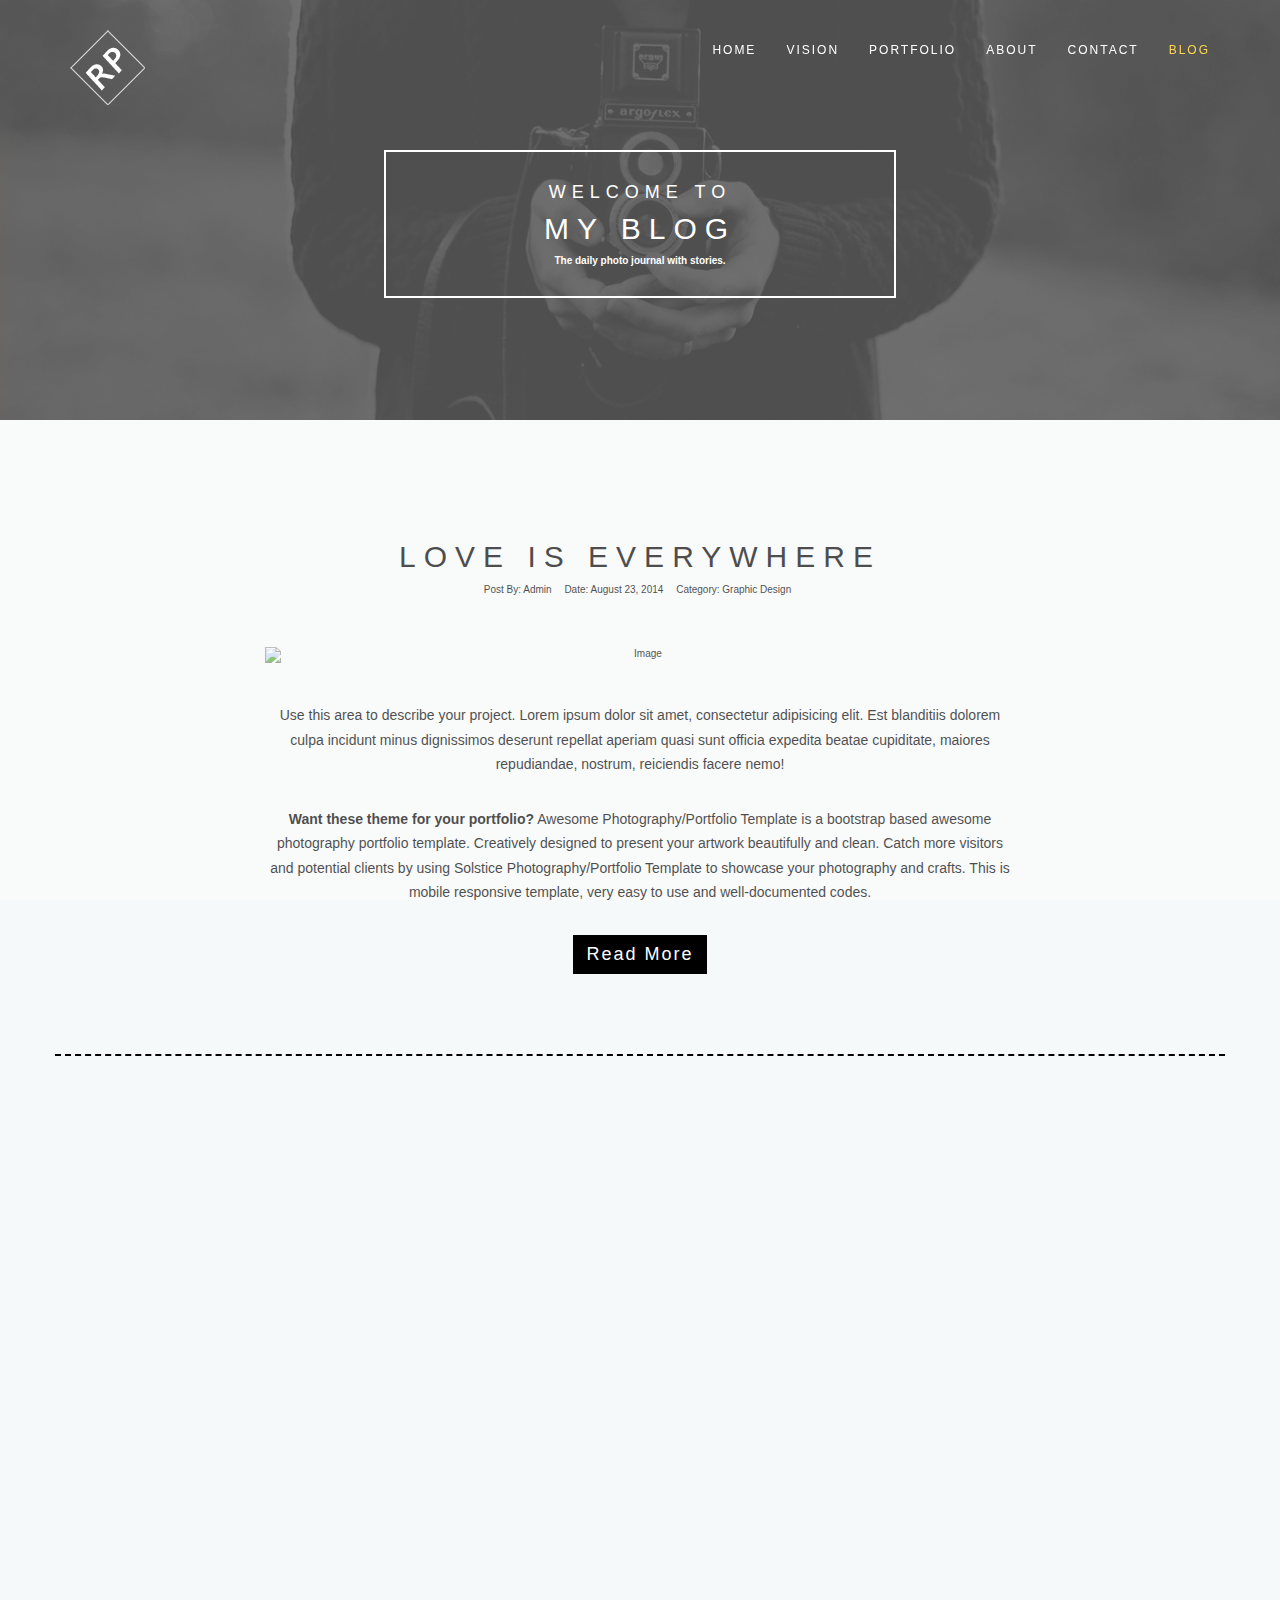
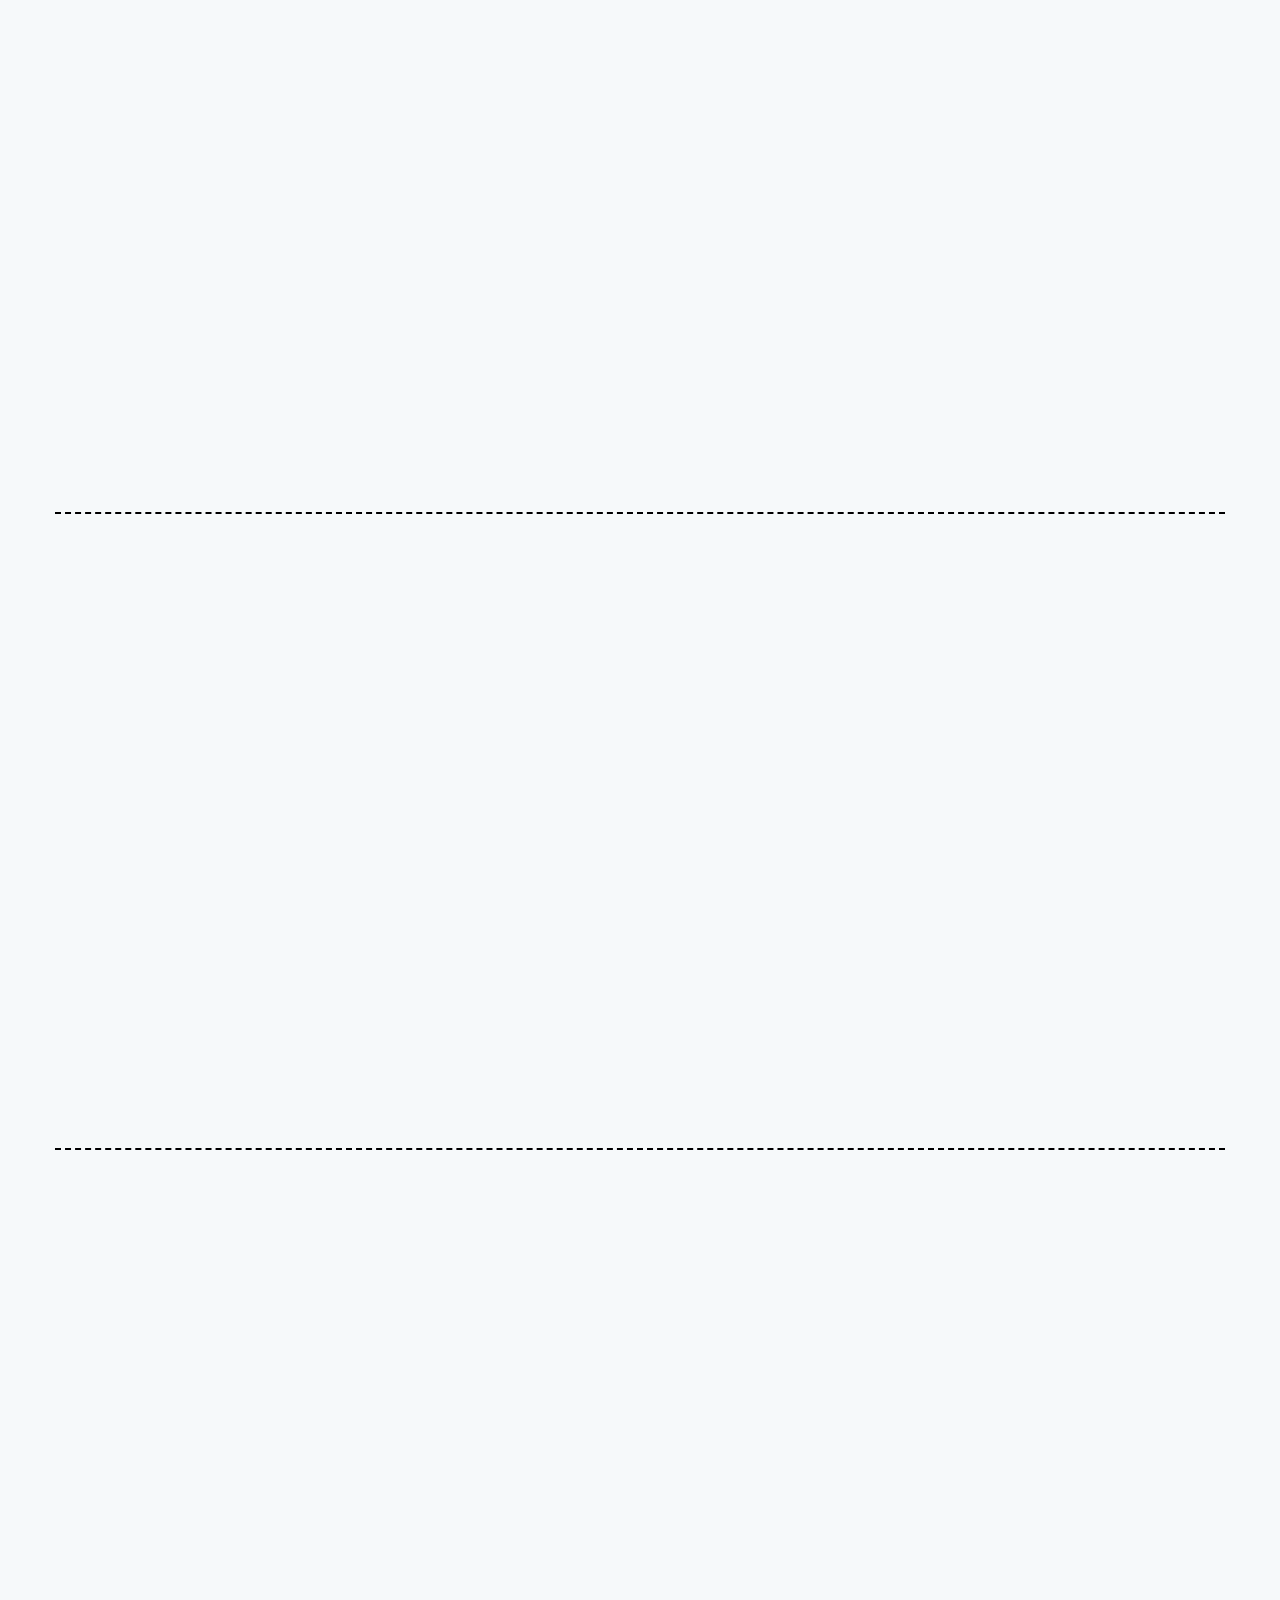
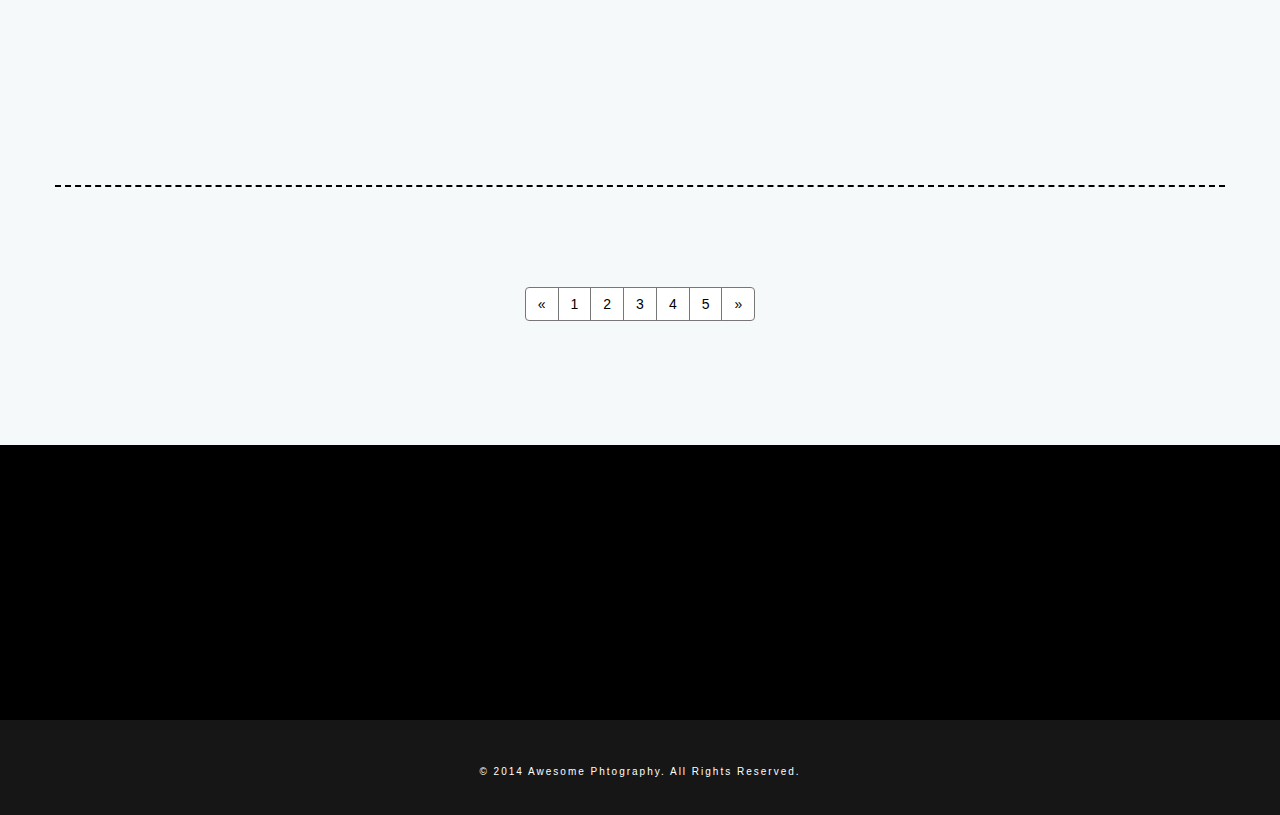
==== blog.html @ 09d677f6 "Initial Commit" ====
<!DOCTYPE html>
<html lang="en">
  <head>
    <!-- Basic Page Needs
    ================================================== -->
    <meta charset="utf-8">
    <title>Awesome Photography/Portfolio Template - Blog Page</title>
    <meta name="description" content="Awesome Photography/Portfolio Template is built with Bootstrap Framework and 100% mobile responsive.">
    <meta name="keywords" content="portfolio template, photography template, creative, bootstrap, html5/css5">
    <meta name="author" content="JLP Media">

    <!-- Mobile Specific Metas
    ================================================== -->
    <meta name="viewport" content="width=device-width, initial-scale=1, maximum-scale=1">

    <!-- Stylesheet
    ================================================== -->
    <link rel="stylesheet" type="text/css" href="css/bootstrap.css">
    <link rel="stylesheet" type="text/css" href="css/animate.css">
    <link rel="stylesheet" type="text/css" href="css/font-awesome.css">
    <link rel="stylesheet" type="text/css" href="css/style.css">
    <link rel="stylesheet" type="text/css" href="css/responsiveness.css">

    <!-- Favicons
    ================================================== -->
    <link rel="shortcut icon" href="img/favicon.ico" type="image/x-icon">
    <link rel="apple-touch-icon" href="img/apple-touch-icon.png">
    <link rel="apple-touch-icon" sizes="72x72" href="img/apple-touch-icon-72x72.png">
    <link rel="apple-touch-icon" sizes="114x114" href="img/apple-touch-icon-114x114.png">

    <script type="text/javascript" src="js/modernizr.custom.js"></script>

    <!-- HTML5 Shim and Respond.js IE8 support of HTML5 elements and media queries -->
    <!-- WARNING: Respond.js doesn't work if you view the page via file:// -->
    <!--[if lt IE 9]>
      <script src="https://oss.maxcdn.com/html5shiv/3.7.2/html5shiv.min.js"></script>
      <script src="https://oss.maxcdn.com/respond/1.4.2/respond.min.js"></script>
    <![endif]-->
  </head>

  <body>
    <!-- Preloader
    ================================================== -->
    <div id="preloader">
      <div id="status">&nbsp;</div>
    </div>

    <!-- Navigation
    ================================================== -->
    <nav class="navbar navbar-default navbar-fixed-top">
      <div class="container">
        <!-- Brand and toggle get grouped for better mobile display -->
        <div class="navbar-header page-scroll">
          <button type="button" class="navbar-toggle" data-toggle="collapse" data-target="#bs-example-navbar-collapse-1">
            <span class="sr-only">Toggle navigation</span>
            <span class="icon-bar"></span>
            <span class="icon-bar"></span>
            <span class="icon-bar"></span>              
          </button>
          <a class="navbar-brand" href="index.html"><img src="img/logo.png" alt="logo"></a> <!-- Your logo here-->
        </div>

        <!-- Collect the nav links, forms, and other content for toggling -->
        <div class="collapse navbar-collapse" id="bs-example-navbar-collapse-1">
          <ul class="nav navbar-nav navbar-right">
            <li><a href="index.html">Home</a></li>
            <li><a href="index.html#vision">Vision</a></li>
            <li><a href="index.html#portfolio">Portfolio</a></li>
            <li><a href="index.html#about">About</a></li>
            <li><a href="index.html#footer">Contact</a></li>
            <li class="active"><a href="#">Blog</a></li>
          </ul>
        </div><!-- End navbar-collapse -->
      </div><!-- End container -->
    </nav>

    <!-- Blog
    ================================================== -->
    <section id="blog">
      <div class="dark-overlay vision">
        <div class="centered vision-border wow bounceIn">
          <h4>Welcome to</h4>
          <h2>My Blog</h2>
          <h6>The daily photo journal with stories.</h6>
        </div>
      </div>
    </section>

    <!-- Blog Posts
    ================================================== -->
    <div class="blog">
        <div class="container">
            <div class="row">
                <!-- Blog post 1 -->
                <div class="blog-posts">
                    <div class="col-lg-8 col-lg-offset-2">
                        <div class="post wow fadeIn" data-wow-duration="2s">
                            <h2>Love is Everywhere</h2>
                            <ul class="list-inline">
                                <li>Post By: <a href="#">Admin</a></li>
                                <li>Date: <a href="#">August 23, 2014</a></li>
                                <li>Category: <a href="#">Graphic Design</a></li>
                            </ul>
                            <img class="img-responsive" src="http://placehold.it/550x400" alt="Image">
                            <p>Use this area to describe your project. Lorem ipsum dolor sit amet, consectetur adipisicing elit. Est blanditiis dolorem culpa incidunt minus dignissimos deserunt repellat aperiam quasi sunt officia expedita beatae cupiditate, maiores repudiandae, nostrum, reiciendis facere nemo!</p>
                            <p><strong>Want these theme for your portfolio?</strong> Awesome Photography/Portfolio Template is a bootstrap based awesome photography portfolio template. Creatively designed to present your artwork beautifully and clean. Catch more visitors and potential clients by using Solstice Photography/Portfolio Template to showcase your photography and crafts. This is mobile responsive template, very easy to use and well-documented codes.</p>
                            <a href="blog/love-is-everywhere.html" class="btn btn-primary">Read More</a>
                        </div>
                    </div>
                    <div class="clearfix"></div>
                    <div class="divider"></div>
                </div>

                <!-- Blog post 2 -->
                <div class="blog-posts">
                    <div class="col-lg-8 col-lg-offset-2">
                        <div class="post wow fadeIn" data-wow-duration="4s">
                            <h2>Things that Connect Us</h2>
                            <ul class="list-inline">
                                <li>Post By: <a href="#">Admin</a></li>
                                <li>Date: <a href="#">August 20, 2014</a></li>
                                <li>Category: <a href="#">Graphic Design</a></li>
                            </ul>
                            <div class="videoWrapper">
                                <iframe src="http://www.youtube.com/embed/aZpV2Cor0rE" allowfullscreen></iframe> <!-- Your Youtube URL Here -->
                            </div>
                            <div class="clearfix"></div>
                            <p>Use this area to describe your project. Lorem ipsum dolor sit amet, consectetur adipisicing elit. Est blanditiis dolorem culpa incidunt minus dignissimos deserunt repellat aperiam quasi sunt officia expedita beatae cupiditate, maiores repudiandae, nostrum, reiciendis facere nemo!</p>
                            <p>
                            <strong>Want these theme for your portfolio?</strong> Awesome Photography/Portfolio Template is a bootstrap based awesome photography portfolio template. Creatively designed to present your artwork beautifully and clean. Catch more visitors and potential clients by using Solstice Photography/Portfolio Template to showcase your photography and crafts. This is mobile responsive template, very easy to use and well-documented codes. <a href="#">here</a>.</p>
                            
                            <a href="blog/things-that-connect-us.html" class="btn btn-primary">Read More</a>
                        </div>
                    </div>
                    <div class="clearfix"></div>
                    <div class="divider"></div>
                </div>

                <!-- Blog post 3 -->
                <div class="blog-posts">
                    <div class="col-lg-8 col-lg-offset-2">
                        <div class="post wow fadeIn" data-wow-duration="6s">
                            <h2>Freedom for Everyone</h2>
                            <ul class="list-inline">
                                <li>Post By: <a href="#">Admin</a></li>
                                <li>Date: <a href="#">August 15, 2014</a></li>
                                <li>Category: <a href="#">Graphic Design</a></li>
                            </ul>
                            <img class="img-responsive" src="http://placehold.it/550x400" alt="Image">
                            <p>Use this area to describe your project. Lorem ipsum dolor sit amet, consectetur adipisicing elit. Est blanditiis dolorem culpa incidunt minus dignissimos deserunt repellat aperiam quasi sunt officia expedita beatae cupiditate, maiores repudiandae, nostrum, reiciendis facere nemo!</p>
                            <p>
                            <strong>Want these theme for your portfolio?</strong> Awesome Photography/Portfolio Template is a bootstrap based awesome photography portfolio template. Creatively designed to present your artwork beautifully and clean. Catch more visitors and potential clients by using Solstice Photography/Portfolio Template to showcase your photography and crafts. This is mobile responsive template, very easy to use and well-documented codes. <a href="#">here</a>.</p>
                            
                            <a href="blog/freedom-for-everyone.html" class="btn btn-primary">Read More</a>
                        </div>
                    </div>
                    <div class="clearfix"></div>
                    <div class="divider"></div>
                </div>

                <!-- Blog post 4 -->
                <div class="blog-posts">
                    <div class="col-lg-8 col-lg-offset-2">
                        <div class="post wow fadeIn" data-wow-duration="8s">
                            <h2>I love Paris</h2>
                            <ul class="list-inline">
                                <li>Post By: <a href="#">Admin</a></li>
                                <li>Date: <a href="#">August 1, 2014</a></li>
                                <li>Category: <a href="#">Graphic Design</a></li>
                            </ul>
                            <img class="img-responsive" src="http://placehold.it/550x400" alt="Image">
                            <p>Use this area to describe your project. Lorem ipsum dolor sit amet, consectetur adipisicing elit. Est blanditiis dolorem culpa incidunt minus dignissimos deserunt repellat aperiam quasi sunt officia expedita beatae cupiditate, maiores repudiandae, nostrum, reiciendis facere nemo!</p>
                            <p>
                            <strong>Want these theme for your portfolio?</strong> Awesome Photography/Portfolio Template is a bootstrap based awesome photography portfolio template. Creatively designed to present your artwork beautifully and clean. Catch more visitors and potential clients by using Solstice Photography/Portfolio Template to showcase your photography and crafts. This is mobile responsive template, very easy to use and well-documented codes. <a href="#">here</a>.</p>
                            
                            <a href="blog/i-love-paris.html" class="btn btn-primary">Read More</a>
                        </div>
                    </div>
                    <div class="clearfix"></div>
                    <div class="divider"></div>
                </div>
            </div>
        </div>

        <!-- Pagination -->
        <ul class="pagination">
          <li><a href="#">&laquo;</a></li>
          <li><a href="#">1</a></li>
          <li><a href="#">2</a></li>
          <li><a href="#">3</a></li>
          <li><a href="#">4</a></li>
          <li><a href="#">5</a></li>
          <li><a href="#">&raquo;</a></li>
        </ul>
    </div>

    <!-- About Section
    ================================================== -->
    <section id="bsocials">
      <div class="container wow bounceIn" data-wow-delay="0.8s">
        <p>To get the latest update of me and my works</p>
        <p> >> <span class="follow"> Follow Me </span>  &lt;&lt; </p>
        <ol class="social">
          <li><a href="#"><i class="fa fa-facebook fa-2x"></i></a></li> <!-- Change # with your facebook link -->
          <li><a href="#"><i class="fa fa-twitter fa-2x"></i></a></li> <!-- Change # with your twitter link -->
          <li><a href="#"><i class="fa fa-behance fa-2x"></i></a></li> <!-- Change # with your behance link -->
          <li><a href="#"><i class="fa fa-dribbble fa-2x"></i></a></li> <!-- Change # with your dribbble link -->
          <li><a href="#"><i class="fa fa-flickr fa-2x"></i></a></li> <!-- Change # with your flickr link -->
          <li><a href="#"><i class="fa fa-google-plus fa-2x"></i></a></li> <!-- Change # with your googleplus link -->
          <li><a href="#"><i class="fa fa-instagram fa-2x"></i></a></li> <!-- Change # with your instagram link -->
        </ol>
      </div>
    </section>

    <div id="footer-nav">  <!-- Copyright notice on the bottom -->
      <span>© 2014 Awesome Phtography. All Rights Reserved.</span>
    </div>

    <!-- jQuery / JavaScript plugins
    ================================================== -->
    <script type="text/javascript" src="https://ajax.googleapis.com/ajax/libs/jquery/1.11.1/jquery.min.js"></script>
    <script type="text/javascript" src="js/jquery-1.11.0.js"></script>

    <!-- Include all compiled plugins (below), or include individual files as needed -->
    <script type="text/javascript" src="js/bootstrap.js"></script>
    
    <script src="js/wow.min.js"></script><!-- Content Animation -->
    <script type="text/javascript" src="js/SmoothScroll.js"></script> <!-- Smooth scrolling page-->
    <script type="text/javascript" src="http://cdnjs.cloudflare.com/ajax/libs/jquery-easing/1.3/jquery.easing.min.js"></script>
    <script type="text/javascript" src="js/cbpAnimatedHeader.js"></script>
    <script type="text/javascript" src="js/classie.js"></script>
    <!-- Contact page-->
    <script type="text/javascript" src="js/jqBootstrapValidation.js"></script>
    <script type="text/javascript" src="js/contact.js"></script>
    
    <!-- My Custom Plugin JavaScript -->
    <script type="text/javascript" src="js/main.js"></script>

  </body>
</html>
---- css/style.css ----
/*=======================
Theme: Awesome Photography/Portfolio Template
Author: JLP Media
Email: jennpereira13@gmail.com / lianplameras@gmail.com
Version: 1.1
Date Created: August 11, 2014
Updated : August 23, 2014
=======================
CSS Style Structure
- General
- Preloader
- Navigation
- Header
- Vision/Mission
- Blog Page
- Post Page
- Portfolio
- Portfolio Effects
- Call-to-action
- About Section
- Social Connect
- Footer Section
- Contact Section

Update
- Home Video
=======================*/
/***********************
******* General ********
***********************/
body {
    background: #f6f9fa;
    color: #536d76;
    font-weight: 400;
    font-size: 1em;
    overflow: hidden;
    font-family: "Helvetica Neue", Helvetica, Arial, sans-serif;
    -webkit-font-smoothing: antialiased !important;
}
html{
    overflow-x: hidden;
}
*,
*:after,
*:before { box-sizing: border-box }
.clearfix:before,
.clearfix:after {
    content: '';
    display: table;
}
.clearfix:after { clear: both }
p {
    font-size: 14px;
    line-height: 1.75;
    font-family: "Helvetica Neue", Helvetica, Arial, sans-serif;
    -webkit-font-smoothing: antialiased !important;
}
p.large {
    font-size: 16px;
    padding-top: 40px;
    margin-bottom: -10px;
    font-weight: 400;
    font-family: Futura, "Trebuchet MS", Arial, sans-serif;
    letter-spacing: 2px;
}
p.small {
    font-size: 12px;
    font-weight: 300;
    margin-bottom: -10px;
    margin-top: -10px;
    font-family: Futura, "Trebuchet MS", Arial, sans-serif;
    letter-spacing: 2px;
}
p.atext {
    font-size: 12px;
    font-weight: 300;
    font-family: Futura, "Trebuchet MS", Arial, sans-serif;
    letter-spacing: 2px;
    width: 60%;
    left: 0;
    padding-top: 20px;
}
a,
a:hover,
a:focus,
a:active,
a.active { outline: 0 }
a { color: #000000 }
a:hover,
a:focus,
a:active,
a.active {
    color: #fec503;
    -webkit-transition: all ease .8s;
    -moz-transition: all ease .8s;
    transition: all ease .8s;
}
h1,
h2,
h3,
h4,
h5,
h6 {
    text-transform: uppercase;
    font-family: Futura, "Trebuchet MS", Arial, sans-serif;
    font-weight: 700;
}
h1 {
    text-transform: uppercase;
    font-family: Futura, "Trebuchet MS", Arial, sans-serif;
    font-size: 76px;
    letter-spacing: 5px;
    font-weight: 500;
    -webkit-font-smoothing: antialiased !important;
}
h2 {
    font-family: Futura, "Trebuchet MS", Arial, sans-serif;
    font-size: 30px;
    letter-spacing: 8px;
    font-weight: 500;
    text-transform: uppercase;
    -webkit-font-smoothing: antialiased !important;
}
h4 {
    font-family: Futura, "Trebuchet MS", Arial, sans-serif;
    font-size: 18px;
    letter-spacing: 6px;
    font-weight: 500;
    text-transform: uppercase;
    -webkit-font-smoothing: antialiased !important;
    line-height: 20px;
    margin-bottom: -10px;
}
h5 {
    font-family: Futura, "Trebuchet MS", Arial, sans-serif;
    font-size: 14px;
    font-weight: 400;
    letter-spacing: 5px;
    word-spacing: 10px;
    -webkit-font-smoothing: antialiased !important;
    text-transform: none;
}
h6 {
    font-family: Futura, "Trebuchet MS", Arial, sans-serif;
    font-size: 10px;
    font-weight: 600;
    -webkit-font-smoothing: antialiased !important;
    text-transform: none;
}
hr {
    height: 5px;
    border-top: 5px solid #ffffff;
    width: 90%;
    margin: 0 auto;
}
/**************************
******** Preloader ********
**************************/
#preloader {
    position: fixed;
    top: 0;
    left: 0;
    right: 0;
    bottom: 0;
    background-color: #fff; /* change if the mask should have another color then white */
    z-index: 9999; /* makes sure it stays on top */
}
#status {
    width: 100%;
    height: 400px;
    position: absolute;
    left: 0%; /* centers the loading animation horizontally one the screen */
    top: 15%; /* centers the loading animation vertically one the screen */
    background-image: url(../img/loading.gif); /* path to your loading animation */
    background-repeat: no-repeat;
    background-position: center;
    /*margin: -100px 0 0 -100px; */ /* is width and height divided by two */
}
/**************************
******* Navigation ********
**************************/
.navbar-default {
    border-color: transparent;
    background-color: #222;
    text-align: center;
}
.navbar-default .navbar-brand img {
    color: rgba(254, 209, 54, 0);
    margin-top: -10px;
}
.navbar-default .navbar-brand:hover,
.navbar-default .navbar-brand:focus,
.navbar-default .navbar-brand:active,
.navbar-default .navbar-brand.active { color: #fec503 }
.navbar-default .navbar-collapse { border-color: rgba(255,255,255,.02) }
.navbar-default .navbar-toggle {
    border-color: #fed136;
    background-color: transparent;
}
.navbar-toggle {
    position: relative;
    float: right;
    padding: 9px 10px;
    margin-top: 8px;
    margin-right: 15px;
    margin-bottom: 8px;
    background-color: transparent;
    background-image: none;
    border: 1px solid transparent;
    border-radius: 0px;
}
.navbar-default .navbar-toggle .icon-bar { background-color: #ffffff }
.navbar-default .navbar-toggle .navbar-brand {
    height: 55px;
    width: 55px;
    margin-top: -15px;
}
.navbar-default .navbar-toggle:hover,
.navbar-default .navbar-toggle:focus { background-color: #fed136 }
.navbar-default .nav li a {
    text-transform: uppercase;
    font-family: Futura, "Trebuchet MS", Arial, sans-serif;
    font-size: 12px;
    letter-spacing: 2px;
    font-weight: 500;
    color: #fff;
}
.navbar-default .nav li a:hover,
.navbar-default .nav li a:focus {
    outline: 0;
    color: #fed136;
}
.navbar-default .navbar-nav>.active>a {
    border-radius: 0;
    color: #fec503;
    background-color: transparent !important;
}
.navbar-default .navbar-nav>.active>a:hover,
.navbar-default .navbar-nav>.active>a:focus {
    color: #fec503;
    background-color: transparent !important;
}
@media (min-width:768px) { 
    .navbar-default {
        padding: 25px 0;
        border: 0;
        background-color: transparent;
        -webkit-transition: padding .3s;
        -moz-transition: padding .3s;
        transition: padding .3s;
    }
    .navbar-default .navbar-nav>.active>a { border-radius: 3px }
    .navbar-default.navbar-shrink {
        padding: 10px 0;
        background-color: #222;
    }
    .navbar-default.navbar-shrink .navbar-brand img {
        height: 55px;
        width: 55px;
        margin-top: -15px;
        -webkit-transition: padding .3s;
        -moz-transition: padding .3s;
        transition: padding .3s;
    }
}
/**************************
********** Header *********
**************************/
.carousel-caption {
    padding-bottom: 30px;
    top: 30%;
    left: 0;
    right: 0;
}
.text {
    margin-left: 20%;
    margin-right: 20%;
}
.content {
    background: rgba(0, 0, 0, 0.20);
    padding: 40px;
    z-index: -1;
}
.carousel-fade .item {
    -webkit-transition: opacity 1s;
    -moz-transition: opacity 1s;
    -ms-transition: opacity 1s;
    -o-transition: opacity 1s;
    transition: opacity 1s;
}

.carousel-control:hover, 
.carousel-control:focus {
color: #fec503;
text-decoration: none;
filter: alpha(opacity=90);
outline: 0;
opacity: .9;
}

.img-responsive,
.thumbnail > img,
.thumbnail a > img,
.carousel-inner > .item > img,
.carousel-inner > .item > a > img {
    display: block;
    width: 100%;
    height: 100%;
}
.carousel-fade .active.left,
.carousel-fade .active.right {
    left: 0;
    opacity: 0;
    z-index: 2;
}
.carousel-control.right,
.carousel-control.left {
    top: 47%;
    background-image: none;
}


.carousel-fade .next,
.carousel-fade .prev {
    left: 0;
    opacity: 1;
    z-index: 1;
}
.carousel-control {
    position: absolute;
    top: 0;
    bottom: 0;
    left: 0;
    width: 15%;
    font-size: 20px;
    color: #fff;
    text-align: center;
    text-shadow: 0 1px 2px rgba(0,0,0,.6);
    opacity: .5;
    z-index: 100;
}
/**************************
***** Vision/Mission ******
**************************/
.carousel-indicators {
    position: absolute;
    bottom: 30px;
    left: 50%;
    z-index: 15;
    width: 60%;
    padding-left: 0;
    margin-left: -30%;
    text-align: center;
    list-style: none;
}
.carousel-indicators li {
    display: inline-block;
    width: 30px;
    height: 10px;
    text-indent: -999px;
    cursor: pointer;
    background-color: #000;
    background-color: rgba(0, 0, 0, 0);
    border: 1px solid #fec503;
    border-radius: 0px;
    padding: 0 20px;
}
.carousel-indicators .active {
    width: 30px;
    height: 12px;
    margin: 0;
    background-color: #fec503;
}
#vision {
    background-image: url('../img/01_services.jpg');
    background-repeat: no-repeat;
    background-size: cover;
    height: 580px;
}
.dark-overlay {
    background: rgba(0, 0, 0, 0.8);
    height: 420px;
    padding-top: 150px;
}
.light-overlay {
    background: rgba(255, 255, 255, 0.8);
    height: 160px;
    padding-top: 30px;
}
.ptitle {
    color: #535353;
    text-align: center;
}
.vision {
    text-align: center;
    color: #ffffff;
}
.vision-border:hover > h2,
.vision-border:hover {
    color: #fec503;
    border-color: #fec503;
    -webkit-transition: all 1s;
    -moz-transition: all 1s;
    transition: all 1s;
}
.vision-border:hover>h4,
.vision-border:hover>h6 { color: #ffffff }
.vision div.vision-border { padding: 20px }
.vision-border {
    padding: 5px 10px;
    border: 2px solid #ffffff;
    width: 40%;
}
.centered {
    margin: auto;
}
@font-face {
    font-weight: normal;
    font-style: normal;
    font-family: 'feathericons';
    src: url('../fonts/feathericons/feathericons.eot?-8is7zf');
    src: url('../fonts/feathericons/feathericons.eot?#iefix-8is7zf') format('embedded-opentype'), url('../fonts/feathericons/feathericons.woff?-8is7zf') format('woff'), url('../fonts/feathericons/feathericons.ttf?-8is7zf') format('truetype'), url('../fonts/feathericons/feathericons.svg?-8is7zf#feathericons') format('svg');
}
/**************************
********** Blog ***********
**************************/
#blog {
    background-image: url('../img/01_services.jpg');
    background-repeat: no-repeat;
    background-size: cover;
    height: 420px;
}
.dark-overlay {
    background: rgba(0, 0, 0, 0.8);
    height: 420px;
    padding-top: 150px;
    color: #ffffff;
}
.blog {
    text-align: center;
    padding-bottom: 100px;
    color: #000000;
}
.blog-border:hover > h2,
.blog-border:hover {
    color: #fec503;
    border-color: #fec503;
    -webkit-transition: all 1s;
    -moz-transition: all 1s;
    transition: all 1s;
}
.blog-border:hover>h4,
.blog-border:hover>h6 { color: #ffffff }
.blog div.blog-border { padding: 20px }
.blog-border {
    padding: 5px 10px;
    border: 2px solid #ffffff;
}
.blog .post img {
    padding-top: 40px;
    padding-bottom: 40px;
    max-width: 100%;
    height: auto;
    margin-left: 0px;
}
.videoWrapper {
    margin-bottom: 40px;
    margin-top: 40px;
    position: relative;
    padding-bottom: 56.25%; /* 16: 9 */;;;
    padding-top: 25px;
    height: 0;
}
.videoWrapper iframe {
    position: absolute;
    top: 0;
    left: 0;
    width: 100%;
    height: 100%;
}
.blog-posts { margin-top: 100px }
.blog-posts .post p { margin-bottom: 30px }
.divider {
    width: 100%;
    height: 5px;
    padding-top: 80px;
    border-bottom: 2px dashed #000000;
    position: relative;
}
.pagination { padding-top: 80px }
.pagination > li > a,
.pagination > li > span {
    position: relative;
    float: left;
    padding: 6px 12px;
    margin-left: -1px;
    font-size: 14px;
    line-height: 1.42857143;
    color: #000000;
    text-decoration: none;
    background-color: #fff;
    border: 1px solid #777;
}
.pagination > li > a:hover,
.pagination > li > span:hover,
.pagination > li > a:focus,
.pagination > li > span:focus {
    color: #000000;
    background-color: #fec503;
    border-color: #777;
}
.clearfix:after {
    content: "";
    display: table;
    clear: both;
}
#bsocials {
    background-color: #000000;
    height: auto;
    min-height: 275px;
    max-height: 500px;
    padding-top: 70px;
    padding-bottom: 40px;
    text-align: center;
}
#bsocials p {
    font-family: Futura, "Trebuchet MS", Arial, sans-serif;
    letter-spacing: 2px;
    color: #ffffff;
    text-transform: none;
    -webkit-font-smoothing: antialiased !important;
}
#bsocials span.follow {
    font-family: Futura, "Trebuchet MS", Arial, sans-serif;
    font-size: 30px;
    letter-spacing: 8px;
    font-weight: 500;
    color: #ffffff;
    text-transform: uppercase;
    -webkit-font-smoothing: antialiased !important;
    border: 1px solid #ffffff;
    width: 280px;
    padding: 5px;
}
#bsocials p span {
    display: inline-block;
    vertical-align: middle;
}
#bsocials span.follow:hover {
    border: 1px solid #fec503;
    color: #fec503;
    -webkit-transition: all ease .8s;
    -moz-transition: all ease .8s;
    transition: all ease .8s;
}
#bsocials a { color: #ffffff }
#bsocials a:hover {
    color: #fec503;
    -webkit-transition: all ease .8s;
    -moz-transition: all ease .8s;
    transition: all ease .8s;
}
/**************************
*** Single Blog Section ***
**************************/
.breadcrumb {
    padding: 0;
    margin-bottom: 0;
    border-radius: 0;
}
ol.breadcrumb {
    text-align: center;
    font-size: 14px;
    background: none;
}
ol.breadcrumb a { color: #ffffff }
.breadcrumb > .active { color: #fec503 }
#comments {
    padding-bottom: 60px;
    color: #000000;
}
.comment-text {
    font-size: 14px;
    text-transform: uppercase;
}
.center { text-align: center }
.add-bottom { padding-bottom: 80px }
.comment-container td {
    padding-top: 50px;
    padding-bottom: 20px;
    border-top: 1px solid #e5e5e5;
}
a.btn.pull-right {
    font-size: 12px;
    font-weight: 500;
    border: 1px dotted;
    padding: 2px 15px;
}
a.btn.pull-right:hover {
    font-size: 12px;
    font-weight: 500;
    border: 1px dotted #fec503;
    padding: 2px 15px;
    color: #fec503;
}
.commentlist > li:first-child > .comment-container td {
    padding-top: 0;
    border: none;
}
.comment-author {
    font-weight: 600;
    margin-right: 25px;
    font-size: 12px;
    font-style: italic;
}
#commentform {
    text-align: center;
    padding-bottom: 100px;
}
#commentform h4 {
    color: #000000;
    padding-bottom: 40px;
}
.comment-date {
    color: #999;
    font-size: 12px;
}
#commentform .form-group { margin-bottom: 25px }
#commentform .form-group input,
#commentform .form-group textarea { padding: 20px }
#commentform .form-group input.form-control { height: auto }
#commentform .form-group textarea.form-control { height: 236px }
#commentform .form-control:focus {
    border-color: #fec503;
    box-shadow: none;
}
#commentform::-webkit-input-placeholder {
    text-transform: uppercase;
    font-family: Montserrat,"Helvetica Neue",Helvetica,Arial,sans-serif;
    font-weight: 700;
    color: #bbb;
}
#commentform:-moz-placeholder {
    text-transform: uppercase;
    font-family: Montserrat,"Helvetica Neue",Helvetica,Arial,sans-serif;
    font-weight: 700;
    color: #bbb;
}
#commentform::-moz-placeholder {
    text-transform: uppercase;
    font-family: Montserrat,"Helvetica Neue",Helvetica,Arial,sans-serif;
    font-weight: 700;
    color: #bbb;
}
#commentform:-ms-input-placeholder {
    text-transform: uppercase;
    font-family: Montserrat,"Helvetica Neue",Helvetica,Arial,sans-serif;
    font-weight: 700;
    color: #bbb;
}
#commentform .text-danger { color: #fec503 }
.btn-comment {
    font-family: Futura, "Trebuchet MS", Arial, sans-serif;
    font-size: 16px;
    width: 180px;
    line-height: 10px;
    text-transform: uppercase;
    border: 1px solid #000000;
    color: #000000;
    padding: 15px;
    margin: 0 auto;
    -webkit-font-smoothing: antialiased !important;
    background: transparent;
    border-radius: 0px;
}
#commentform .form-control { color: #000000 }
#commentform .alert-danger {
    color: #000000;
    border-color: #c6c6c6;
}
.commentlist ul {
    list-style: none;
    padding: 0;
    margin-left: 70px;
}
#comments { margin-top: -20px }
#comments .entry-comments {
    float: none;
    display: inline-block;
    font-weight: 400;
    line-height: 1.42857143;
    text-transform: uppercase;
    margin-bottom: 70px;
}
.commentlist {
    list-style: none;
    padding: 0;
    margin-bottom: 40px;
    border-bottom: 1px solid #e5e5e5;
}
.commentlist td { vertical-align: top }
.commentlist p { margin-bottom: 20px }
.comment-container td {
    padding-top: 50px;
    padding-bottom: 50px;
    border-top: 1px solid #e5e5e5;
}
.commentlist > li:first-child > .comment-container td {
    padding-top: 0;
    border: none;
}
.comment-avatar {
    width: 70px;
    padding-right: 20px;
}
.comment-avatar img { border-radius: 0px }
.comment-header { margin-bottom: 10px }
.comment-author {
    font-weight: 400;
    margin-right: 15px;
}
.comment-date { color: #999 }
.comment-body { clear: both }
/**************************
******** Portfolio ********
**************************/
.grid {
    overflow: hidden;
    margin: 0;
    padding: 0 0 0 0;
    width: 100%;
    list-style: none;
    text-align: center;
}
/* Common style */
.grid figure {
    position: relative;
    z-index: 1;
    display: inline-block;
    overflow: hidden;
    margin: -0.20em;
    width: 33.433%;
    height: 400px;
    background: #3085a3;
    text-align: center;
    cursor: pointer;
}
.grid figure img {
    position: relative;
    display: block;
    min-height: 100%;
    opacity: 0.8;
}
.grid figure figcaption {
    padding: 2em;
    color: #fff;
    text-transform: uppercase;
    font-size: 1.25em;
    -webkit-backface-visibility: hidden;
    backface-visibility: hidden;
}
.grid figure figcaption,
.grid figure a {
    position: absolute;
    top: 0;
    left: 0;
    width: 100%;
    height: 100%;
}
/* Anchor will cover the whole item by default */
/* For some effects it will show as a button */
.grid figure a {
    z-index: 1000;
    text-indent: 200%;
    white-space: nowrap;
    font-size: 0;
    opacity: 0;
}
.grid figure h2 {
    word-spacing: -0.15em;
    font-weight: 300;
}
.grid figure h2 span { font-weight: 800 }
.grid figure h2,
.grid figure p { margin: 0 }
.grid figure p {
    letter-spacing: 1px;
    font-size: 100%;
    margin-top: 40px;
}
/**************************
**** Portfolio Effects ****
**************************/
figure.effect-portfolio { background: rgba(0, 0, 0, 1) }
figure.effect-portfolio img { 
    min-width: 100%;
    height: -webkit-calc(100% + 40px);
    height: calc(100% + 40px);
}
figure.effect-portfolio figcaption { padding: 3em }
figure.effect-portfolio figcaption::before,
figure.effect-portfolio figcaption::after {
    position: absolute;
    content: '';
    opacity: 0;
}
figure.effect-portfolio figcaption::before {
    top: 50px;
    right: 30px;
    bottom: 50px;
    left: 30px;
    border-top: 1px solid #fff;
    border-bottom: 1px solid #fff;
    -webkit-transform: scale(0,1);
    transform: scale(0,1);
    -webkit-transform-origin: 0 0;
    transform-origin: 0 0;
}
figure.effect-portfolio figcaption::after {
    top: 30px;
    right: 50px;
    bottom: 30px;
    left: 50px;
    border-right: 1px solid #fff;
    border-left: 1px solid #fff;
    -webkit-transform: scale(1,0);
    transform: scale(1,0);
    -webkit-transform-origin: 100% 0;
    transform-origin: 100% 0;
}
figure.effect-portfolio h2 {
    padding-top: 26%;
    -webkit-transition: -webkit-transform 0.35s;
    transition: transform 0.35s;
}
figure.effect-portfolio p {
    padding: 0.5em 2em;
    text-transform: none;
    opacity: 0;
    -webkit-transform: translate3d(0,-10px,0);
    transform: translate3d(0,-10px,0);
}
figure.effect-portfolio img,
figure.effect-portfolio h2 {
    -webkit-transform: translate3d(0,-30px,0);
    transform: translate3d(0,-30px,0);
}
figure.effect-portfolio img,
figure.effect-portfolio figcaption::before,
figure.effect-portfolio figcaption::after,
figure.effect-portfolio p {
    -webkit-transition: opacity 0.35s, -webkit-transform 0.35s;
    transition: opacity 0.35s, transform 0.35s;
}
figure.effect-portfolio:hover img {
    opacity: 0.7;
    -webkit-transform: translate3d(0,0,0);
    transform: translate3d(0,0,0);
}
figure.effect-portfolio:hover figcaption::before,
figure.effect-portfolio:hover figcaption::after {
    opacity: 1;
    -webkit-transform: scale(1);
    transform: scale(1);
}
figure.effect-portfolio:hover h2,
figure.effect-portfolio:hover p {
    opacity: 1;
    -webkit-transform: translate3d(0,0,0);
    transform: translate3d(0,0,0);
}
figure.effect-portfolio:hover h2 { color: #fed136 }
figure.effect-portfolio:hover figcaption::after,
figure.effect-portfolio:hover h2,
figure.effect-portfolio:hover p,
figure.effect-portfolio:hover img {
    -webkit-transition-delay: 0.15s;
    transition-delay: 0.15s;
}
@media screen and (max-width: 69.5em) { 
    .grid figure { width: 50% }
    .grid figure figcaption { font-size: 120% }
}
@media screen and (max-width: 41.5em) { 
    .grid figure { width: 100% }
}

.nivo-lightbox-theme-default .nivo-lightbox-title {
    font: 18px/30px "Helvetica Neue", Helvetica, Arial, sans-serif;
    -webkit-font-smoothing: antialiased !important;
    font-style: normal;
    font-weight: normal;
    text-transform: uppercase;
    background: #000;
    color: #fff;
    width: 100%;
    padding: 7px 15px;
    border-radius: 0;
    letter-spacing: 3px;
    color: #fec503;
}

.carousel-control.right span.fa, .carousel-control.left span.fa {
    border: 1px solid #fff;
    width: 45px;
    height: 45px;
    border-radius: 50%;
    padding: 2px 15px;
}
.carousel-control.right span.fa:hover,
.carousel-control.left span.fa:hover{
    border: 1px solid #FFBE00;
}

/**************************
***** Portfolio Modal *****
**************************/
.btn-primary {
    color: #FFFFFF;
    background-color: #000000;
    border-color: rgba(255, 186, 0, 0);
    border-radius: 0px;
    font-family: Futura, "Trebuchet MS", Arial, sans-serif;
    letter-spacing: 2px;
    font-size: 18px;
    font-weight: normal;
}
.btn-primary:hover,
.btn-primary:focus,
.btn-primary:active,
.btn-primary.active,
.open > .dropdown-toggle.btn-primary {
    color: #fff;
    background-color: #FFBE00;
    border-color: #FFD000;
}
.portfolio-modal .modal-content {
    padding: 100px 0;
    min-height: 100%;
    border: 0;
    border-radius: 0;
    color: #000;
    text-align: center;
    background-clip: border-box;
    -webkit-box-shadow: none;
    box-shadow: none;
}
.portfolio-modal .modal-content h2 {
    margin-bottom: 45px;
    font-size: 3em;
}
.portfolio-modal .modal-content p { margin-bottom: 30px }
.portfolio-modal .modal-content p.item-intro {
    margin: 20px 0 30px;
    font-family: "Droid Serif","Helvetica Neue",Helvetica,Arial,sans-serif;
    font-size: 16px;
    font-style: italic;
}
.portfolio-modal .modal-content ul.list-inline {
    margin-top: 0;
    margin-bottom: 30px;
    font-family: Futura, "Trebuchet MS", Arial, sans-serif;
    letter-spacing: 2px;
    color: #000000;
    line-height: 10px;
    text-transform: none;
    -webkit-font-smoothing: antialiased !important;
}
.portfolio-modal .modal-content img { margin-bottom: 30px }
.portfolio-modal .close-modal {
    position: absolute;
    top: 25px;
    right: 25px;
    width: 75px;
    height: 75px;
    background-color: transparent;
    cursor: pointer;
}
.portfolio-modal .close-modal:hover { opacity: .3 }
.portfolio-modal .close-modal .lr {
    z-index: 1051;
    width: 1px;
    height: 75px;
    margin-left: 35px;
    background-color: #222;
    -webkit-transform: rotate(45deg);
    -ms-transform: rotate(45deg);
    transform: rotate(45deg);
}
.portfolio-modal .close-modal .lr .rl {
    z-index: 1052;
    width: 1px;
    height: 75px;
    background-color: #222;
    -webkit-transform: rotate(90deg);
    -ms-transform: rotate(90deg);
    transform: rotate(90deg);
}
/**************************
***** Call-to-action ******
**************************/
#subscribe {
    background-color: #000000;
    height: auto;
    min-height: 150px;
    max-height: 500px;
    color: #ffffff;
    padding-top: 35px;
    padding-bottom: 45px;
    margin-top: -2px;
}
#subscribe p {
    display: inline-block;
    vertical-align: middle;
    font-family: Futura, "Trebuchet MS", Arial, sans-serif;
    letter-spacing: 2px;
    text-transform: none;
    margin-top: 27px;
    -webkit-font-smoothing: antialiased !important;
}
#subscribe span.btn:hover {
    color: #fed136;
    -webkit-transition: all ease .5s;
    -moz-transition: all ease .5s;
    transition: all ease .5s;
}
#subscribe span.right {
    font-family: Futura, "Trebuchet MS", Arial, sans-serif;
    font-size: 30px;
    letter-spacing: 8px;
    font-weight: 500;
    line-height: 30px;
    text-transform: uppercase;
    -webkit-font-smoothing: antialiased !important;
    margin-top: 10px;
    border: 1px solid #ffffff;
    padding: 10px;
    border-radius: 0px;
    float: right;
    color: #fff;
}
#subscribe span.right:hover {
    border: 1px solid #fed136;
    -webkit-transition: all ease .5s;
    -moz-transition: all ease .5s;
    transition: all ease .5s;
}
/**************************
****** About Section ******
**************************/
#about {
    background-image: url('../img/03_about.jpg');
    background-repeat: no-repeat;
    background-attachment: fixed;
    background-size: cover;
    height: auto;
    max-height: 2000px;
    min-height: 720px;
    color: #ffffff;
    margin-top: -1px;
}
.about-content {
    padding-top: 15%;
    padding-bottom: 5%;
}
#about-parallax .about-content {
    padding-top: 12%;
    padding-bottom: 10%;
}
#about h2,
#about-parallax h2 {
    position: absolute;
    font-family: Futura, "Trebuchet MS", Arial, sans-serif;
    font-size: 44px;
    line-height: 30px;
    text-transform: uppercase;
    border: 2px solid #ffffff;
    padding: 20px;
    white-space: nowrap;
    -webkit-font-smoothing: antialiased !important;
}
.about-text{
    margin-top: 7%;
    position: relative;
}
/**************************
***** Social Connect ******
**************************/
#socials {
    background-color: #ffffff;
    height: auto;
    min-height: 275px;
    max-height: 500px;
    padding-top: 70px;
    padding-bottom: 40px;
    text-align: center;
}
#socials p {
    font-family: Futura, "Trebuchet MS", Arial, sans-serif;
    letter-spacing: 2px;
    color: #000000;
    text-transform: none;
    -webkit-font-smoothing: antialiased !important;
}
#socials span.follow {
    font-family: Futura, "Trebuchet MS", Arial, sans-serif;
    font-size: 30px;
    letter-spacing: 8px;
    font-weight: 500;
    color: #000000;
    text-transform: uppercase;
    -webkit-font-smoothing: antialiased !important;
    border: 1px solid #000000;
    width: 280px;
    padding: 5px;
}
#socials p span {
    display: inline-block;
    vertical-align: middle;
}
#socials span.follow:hover {
    border: 1px solid #fec503;
    color: #fec503;
    -webkit-transition: all ease .8s;
    -moz-transition: all ease .8s;
    transition: all ease .8s;
}
#socials span {
    font-size: 14px;
    color: #000000;
}
ol.social li {
    display: inline-block;
    list-style-type: disc;
    -webkit-margin-before: 1em;
    -webkit-margin-after: 1em;
    -webkit-margin-start: 0px;
    -webkit-margin-end: 0px;
    -webkit-padding-start: 0px;
    -moz-padding-start: 0px;
    padding: 0 10px;
    color: #000000;
}
ol {
    display: block;
    list-style-type: decimal;
    -webkit-margin-before: 1em;
    -webkit-margin-after: 1em;
    -webkit-margin-start: 0px;
    -webkit-margin-end: 0px;
    -webkit-padding-start: 0px;
    -moz-padding-start: 0px;
}
/**************************
***** Footer Section ******
**************************/
#footer {
    background-color: #000000;
    background-repeat: no-repeat;
    background-attachment: fixed;
    height: auto;
    min-height: 320px;
    max-height: 1000px;
    text-align: center;
    padding-top: 5%;
    padding-bottom: 2%;
}
#footer h2 {
    font-family: Futura, "Trebuchet MS", Arial, sans-serif;
    font-size: 46px;
    width: 480px;
    line-height: 30px;
    text-transform: uppercase;
    border: 2px solid #ffffff;
    color: #ffffff;
    padding: 20px;
    margin: 0 auto;
    -webkit-font-smoothing: antialiased !important;
}
#footer h2:hover {
    border: 2px solid #fec503;
    color: #fec503;
    -webkit-transition: all ease .8s;
    -moz-transition: all ease .8s;
    transition: all ease .8s;
}
#footer p {
    font-family: Futura, "Trebuchet MS", Arial, sans-serif;
    letter-spacing: 2px;
    color: #ffffff;
    line-height: 10px;
    text-transform: none;
    -webkit-font-smoothing: antialiased !important;
}
#footer-nav {
    font-family: Futura, "Trebuchet MS", Arial, sans-serif;
    letter-spacing: 2px;
    padding-top: 45px;
    background-color: #161616;
    height: 95px;
    color: #ffffff;
    font-size: 10px;
    text-align: center;
}
/**************************
****** Contact Form *******
**************************/
.btn-send {
    font-family: Futura, "Trebuchet MS", Arial, sans-serif;
    font-size: 16px;
    width: 180px;
    line-height: 10px;
    text-transform: uppercase;
    border: 1px solid #ffffff;
    color: #ffffff;
    padding: 15px;
    margin: 0 auto;
    -webkit-font-smoothing: antialiased !important;
    background: transparent;
    border-radius: 0px;
}
.btn-send:hover,
.btn:focus {
    border: 1px solid #fec503;
    color: #fec503;
    -webkit-transition: all ease .8s;
    -moz-transition: all ease .8s;
    transition: all ease .8s;
}
.btn:focus { text-decoration: none }
.btn:focus,
.btn:active:focus,
.btn.active:focus {
    outline: none;
    outline: 0px auto -webkit-focus-ring-color;
    outline-offset: -2px;
}
#contact {
    color: #fff;
    padding-bottom: 80px;
}
.form-control {
    display: block;
    width: 100%;
    height: 34px;
    padding: 6px 12px;
    font-size: 14px;
    line-height: 1.42857143;
    color: #FFF;
    background-color: rgba(255, 255, 255, 0);
    background-image: none;
    border: 1px solid #ccc;
    border-radius: 0px;
    -webkit-box-shadow: inset 0 1px 1px rgba(0,0,0,.075);
    box-shadow: inset 0 1px 1px rgba(0,0,0,.075);
    -webkit-transition: border-color ease-in-out .15s,-webkit-box-shadow ease-in-out .15s;
    -o-transition: border-color ease-in-out .15s,box-shadow ease-in-out .15s;
    transition: border-color ease-in-out .15s,box-shadow ease-in-out .15s;
}
section#contact {
    background-color: #000;
    background-position: center;
    background-repeat: no-repeat;
}
section#contact .section-heading { color: #fff }
section#contact .form-group { margin-bottom: 25px }
section#contact .form-group input,
section#contact .form-group textarea { padding: 20px }
section#contact .form-group input.form-control { height: auto }
section#contact .form-group textarea.form-control { height: 236px }
section#contact .form-control:focus {
    border-color: #fec503;
    box-shadow: none;
}
section#contact::-webkit-input-placeholder {
    text-transform: uppercase;
    font-family: Montserrat,"Helvetica Neue",Helvetica,Arial,sans-serif;
    font-weight: 700;
    color: #bbb;
}
section#contact:-moz-placeholder {
    text-transform: uppercase;
    font-family: Montserrat,"Helvetica Neue",Helvetica,Arial,sans-serif;
    font-weight: 700;
    color: #bbb;
}
section#contact::-moz-placeholder {
    text-transform: uppercase;
    font-family: Montserrat,"Helvetica Neue",Helvetica,Arial,sans-serif;
    font-weight: 700;
    color: #bbb;
}
section#contact:-ms-input-placeholder {
    text-transform: uppercase;
    font-family: Montserrat,"Helvetica Neue",Helvetica,Arial,sans-serif;
    font-weight: 700;
    color: #bbb;
}
section#contact .text-danger { color: #fec503 }
.alert-danger {
    color: #fec503;
    font-family: Futura, "Trebuchet MS", Arial, sans-serif;
    background-color: rgba(242, 222, 222, 0);
    letter-spacing: 1px;
    font-weight: lighter;
    border-color: #FFFFFF;
    border-radius: 0px;
}
#contact .close {
    color: #fec503;
    opacity: .5;
}
.alert-success {
    color: #000000;
    font-family: Futura, "Trebuchet MS", Arial, sans-serif;
    letter-spacing: 1px;
    background-color: #FFFFFF;
    border-color: #FFFFFF;
    border-radius: 0px;
}
.hide-first{
    display: none;
}
/**************************
** Home Video Background **
**************************/
.pagination > .active > a, 
.pagination > .active > span, 
.pagination > .active > a:hover, 
.pagination > .active > span:hover, 
.pagination > .active > a:focus, 
.pagination > .active > span:focus {
z-index: 2;
color: #fff;
cursor: default;
background-color: #E3B106;
border-color: #E3B106;
}
.header-text-overlay {
    position: absolute;
    z-index: 10;
    color: #fff;
    text-align: center;
    left: 0;
    right: 0;
    top: 30%;
    bottom: 0;
}

#video{
    margin-top: -90px;
}
#video .videoWrapper {
    margin-bottom: 0;
    margin-top: 70px;
    position: relative;
    padding-bottom: 56.25%; /* 16: 9 */;;;
    padding-top: 25px;
    height: 0;
    overflow: hidden;
}
#video .videoWrapper iframe{
    position: absolute;
    top: 0;
    left: 0;
    right: 0;
    bottom: 0;
    width: 100%;
    height: 100%;
    border: 0px;
}
#video .videoWrapper video{
    margin-bottom: -15px;
    position: absolute;
    top: 0;
    left: 0;
    right: 0;
    bottom: 0;
     width: 110%;
    height: 110%;
}
/**************************
****** Home Parallax *****
**************************/
.bcg {
  background-position: center center;
  background-repeat: no-repeat;
  background-attachment: fixed;
  background-size: cover;
  height: 100%;
  width: 100%;
}

/* Slide 1 */
#parallax .bcg {background-image:url('../img/08_parallax.jpg')}

/* Slide 2 */
#about-parallax .bcg {
    background-image:url('../img/09_about_parallax.jpg');
    color: #ffffff;
}
---- css/responsiveness.css ----
/*=======================
Theme: Awesome Photography/Portfolio Template
This is the Style for Responsiveness
Author: JLP Media
Email: jennpereira13@gmail.com / lianplameras@gmail.com
Version: 1.00 
Date Created: August 10, 2014
Updated: Feb. 13, 2015
=======================*/
/* MAX 1080px */
@media (max-width: 1080px) { 
    h1 { font-size: 5em }
    .carousel-control.right img,
    .carousel-control.left img { width: 50px }
    .pull-right {
        float: none !important;
        text-align: center;
    }
    #subscribe { text-align: center }
    p.atext { padding-top: 20px }
    .vision-border {
        width: 60%;
    }
}
/* MAX 768px */
@media (max-width: 768px) { 
    .about-content {
        padding-top: 140px;
        text-align: center;
    }
    h1 { font-size: 4em }
    p.atext { width: 100% }
    #about h2 { margin: 0 auto }
    #about {
        background-image: url('../img/04_about_mobile.jpg');
        background-size: cover;
        background-repeat: no-repeat;
        background-attachment: fixed;
        margin-top: -1px;
    }
    #subscribe span.right { float: none }
    #video .content { padding: 20px !important }
    #video .header-text-overlay { top: 10% !important }
}
/* MIN 768px */
@media (min-width: 768px) { 
    #comments { margin-right: 35px }
    .comment-avatar {
        width: 100px;
        padding-right: 30px;
    }
    .commentlist ul { margin-left: 100px }
}
/* MAX 720px */
@media (max-width: 720px) { 
    .portfolio-modal .modal-content img {
        margin-bottom: 30px;
        max-width: 100%;
        height: auto;
        margin-left: 0px;
    }
    .navbar-default .navbar-brand img { height: 42px }
    .vision-border {
        width: 70%;
    }
}

/* MAX 620px */
@media (max-width: 620px) { 
    #banner .img-responsive, .thumbnail > img, 
    #banner .thumbnail a > img, 
    #banner .carousel-inner > .item > img, 
    #banner .carousel-inner > .item > a > img {
        width: -webkit-calc(100% + 80px);
        width: calc(100% + 80px);
        max-width: 140%;
        height: 400px;
    }
}
/* MAX 560px */
@media (max-width: 560px) { 
    .vision-border {
        width: 90%;
    }
    header {
        overflow: hidden;
    }
    h1 {
        font-size: 3em;
    }
}

/* MAX 460px */
@media (max-width: 460px) { 
    #banner .img-responsive, .thumbnail > img, 
    #banner .thumbnail a > img, 
    #banner .carousel-inner > .item > img, 
    #banner .carousel-inner > .item > a > img {
        width: -webkit-calc(100% + 240px);
        width: calc(100% + 240px);
        max-width: 240%;
        height: 400px;
        transform: translateX(-100px) translateY(0px);
        -webkit-transform: translateX(-100px) translateY(0px);
        -moz-transform: translateX(-100px) translateY(0px);
        -ms-transform: translateX(-100px) translateY(0px);
        -o-transform: translateX(-100px) translateY(0px);
    }

    #vision {
        background-image: url('../img/02_mobile_services.jpg');
        height: 500px;
    }
    .dark-overlay {
        height: 350px;
        padding-top: 100px;
    }
    #blog {
        background-image: url('../img/02_mobile_services.jpg');
        height: 350px;
    }
    h1 {
        font-size: 2.2em;
        letter-spacing: 1px;
    }
    h6 {
        font-size: 9px;
        font-weight: 300;
    }
    #vision h2 { font-size: 16px }
    #vision h4 {
        font-size: 18px;
        letter-spacing: 3px;
    }
    #vision h5 {
        letter-spacing: 0px;
        word-spacing: 0px;
    }
    #subscribe p { margin: 20px 30px 0 30px }
    #about h2 {
        margin: 0 auto;
        font-size: 3em;
        padding: 5px;
        width: 300px;
    }
    #socials p, #bsocials p {
        font-size: 12px;
        letter-spacing: 0px;
    }
    #footer {
        padding-top: 20%;
        padding-bottom: 10%;
    }
    #footer h2 {
        font-size: 2em;
        width: 310px;
        padding: 10px;
    }
    #footer p { padding-top: 10px }
    #footer-nav {
        padding-top: 40px;
        font-size: 10px;
        letter-spacing: 0px;
    }
    .vision-border {
        width: 80%;
    }
    
}
/* MAX 320px */
@media (max-width: 340px) { 
    #banner .img-responsive, .thumbnail > img, 
    #banner .thumbnail a > img, 
    #banner .carousel-inner > .item > img, 
    #banner .carousel-inner > .item > a > img {
        width: -webkit-calc(100% + 240px);
        width: calc(100% + 240px);
        max-width: 280%;
        height: 350px;
        transform: translateX(-100px) translateY(0px);
        -webkit-transform: translateX(-100px) translateY(0px);
        -moz-transform: translateX(-100px) translateY(0px);
        -ms-transform: translateX(-100px) translateY(0px);
        -o-transform: translateX(-100px) translateY(0px);
    }
    h1 { font-size: 1.5em }
    figure.effect-layla h2 { font-size: 1.5em }
    .service-border h4 {
        font-size: 13px;
        letter-spacing: 1px;
    }
    h6 {
        font-size: 10px;
        font-weight: 400;
    }
    #vision h2 { font-size: 15px }
    #vision h5 {
        letter-spacing: 2px;
        word-spacing: 0px;
    }
    .grid figure h2 { font-size: 16px }
    #about h2 {
        font-size: 2em;
        width: 250px;
    }
    #socials span.follow,  {
        font-size: 20px;
        width: 200px;
        letter-spacing: 1px;
    }
    ol.social li { padding: 0 6px }
    #socials p {
        font-size: 12px;
        letter-spacing: 0px;
    }
    #socials span.follow {
        font-size: 20px;
        letter-spacing: 5px;
        width: 220px;
    }
    #footer h2 {
        font-size: 1.5em;
        width: 250px;
    }
    #footer p {
        letter-spacing: 0px;
        font-size: 12px;
    }
}
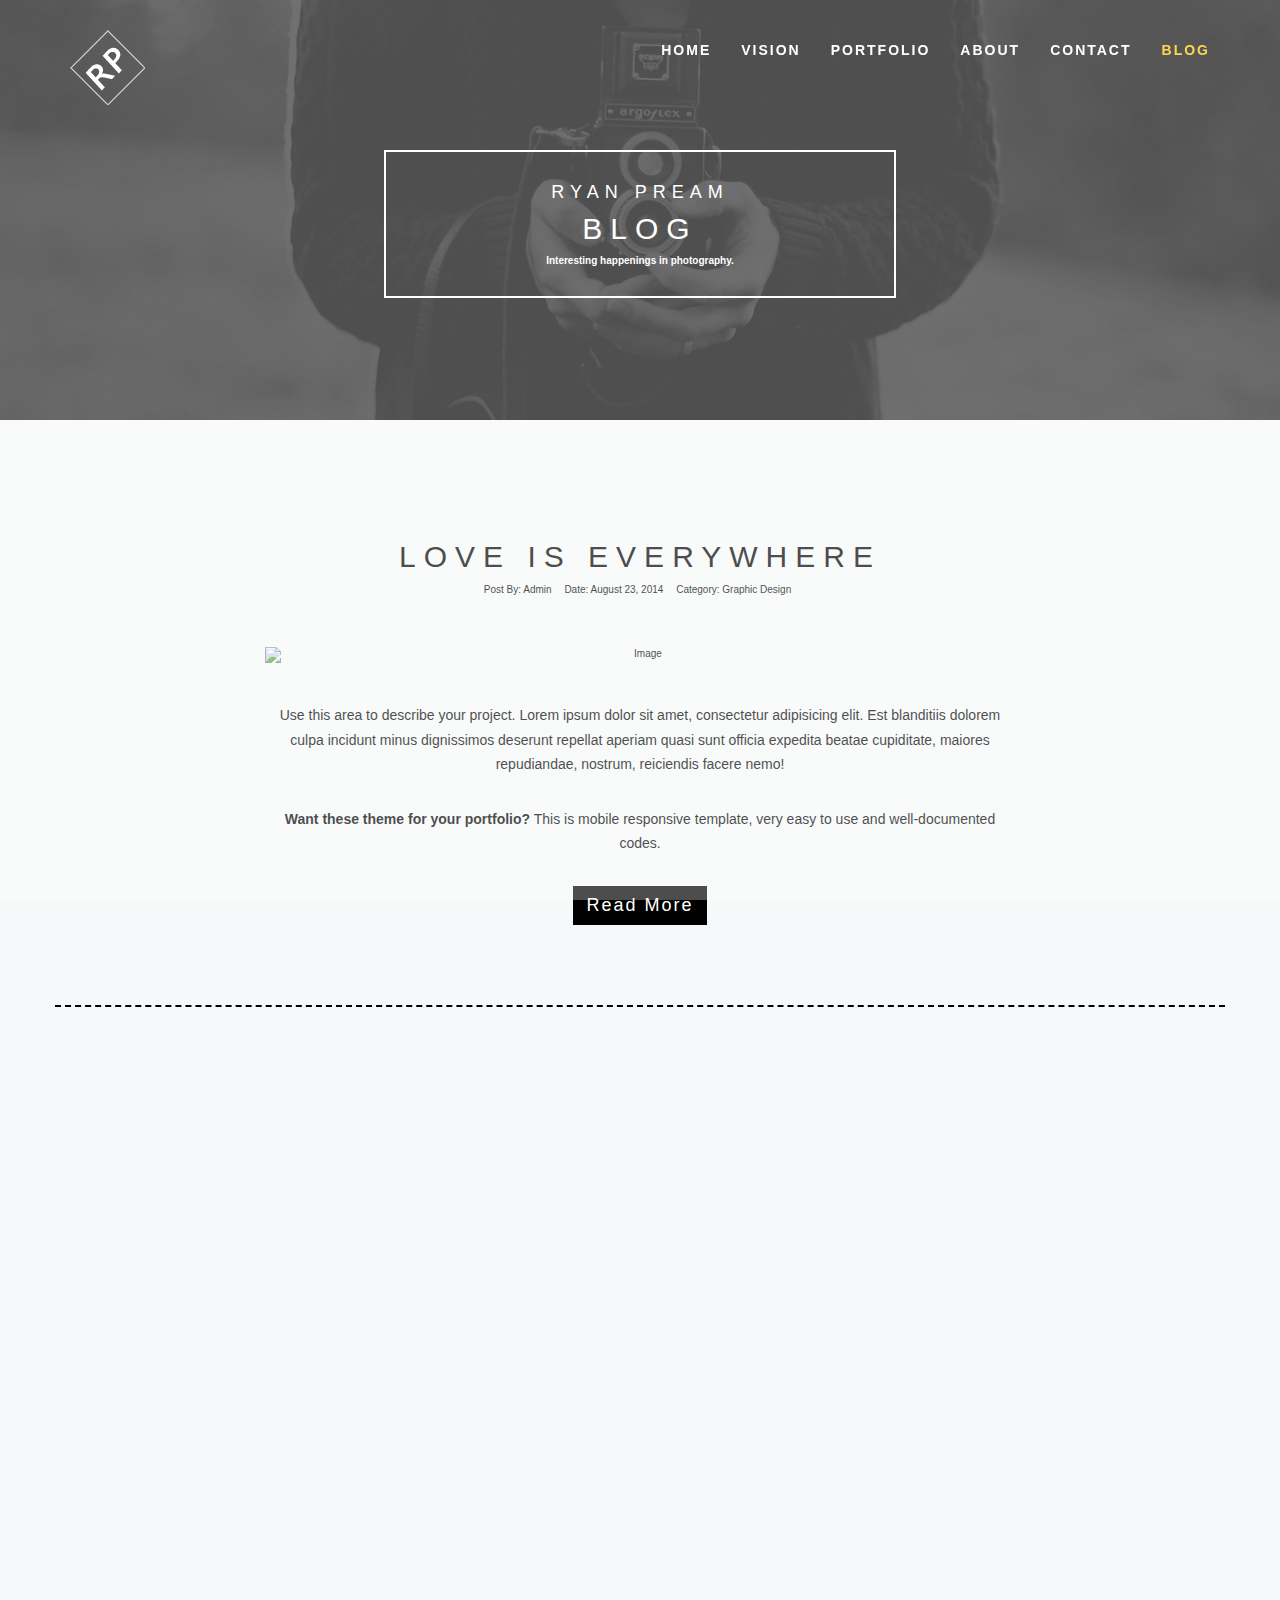
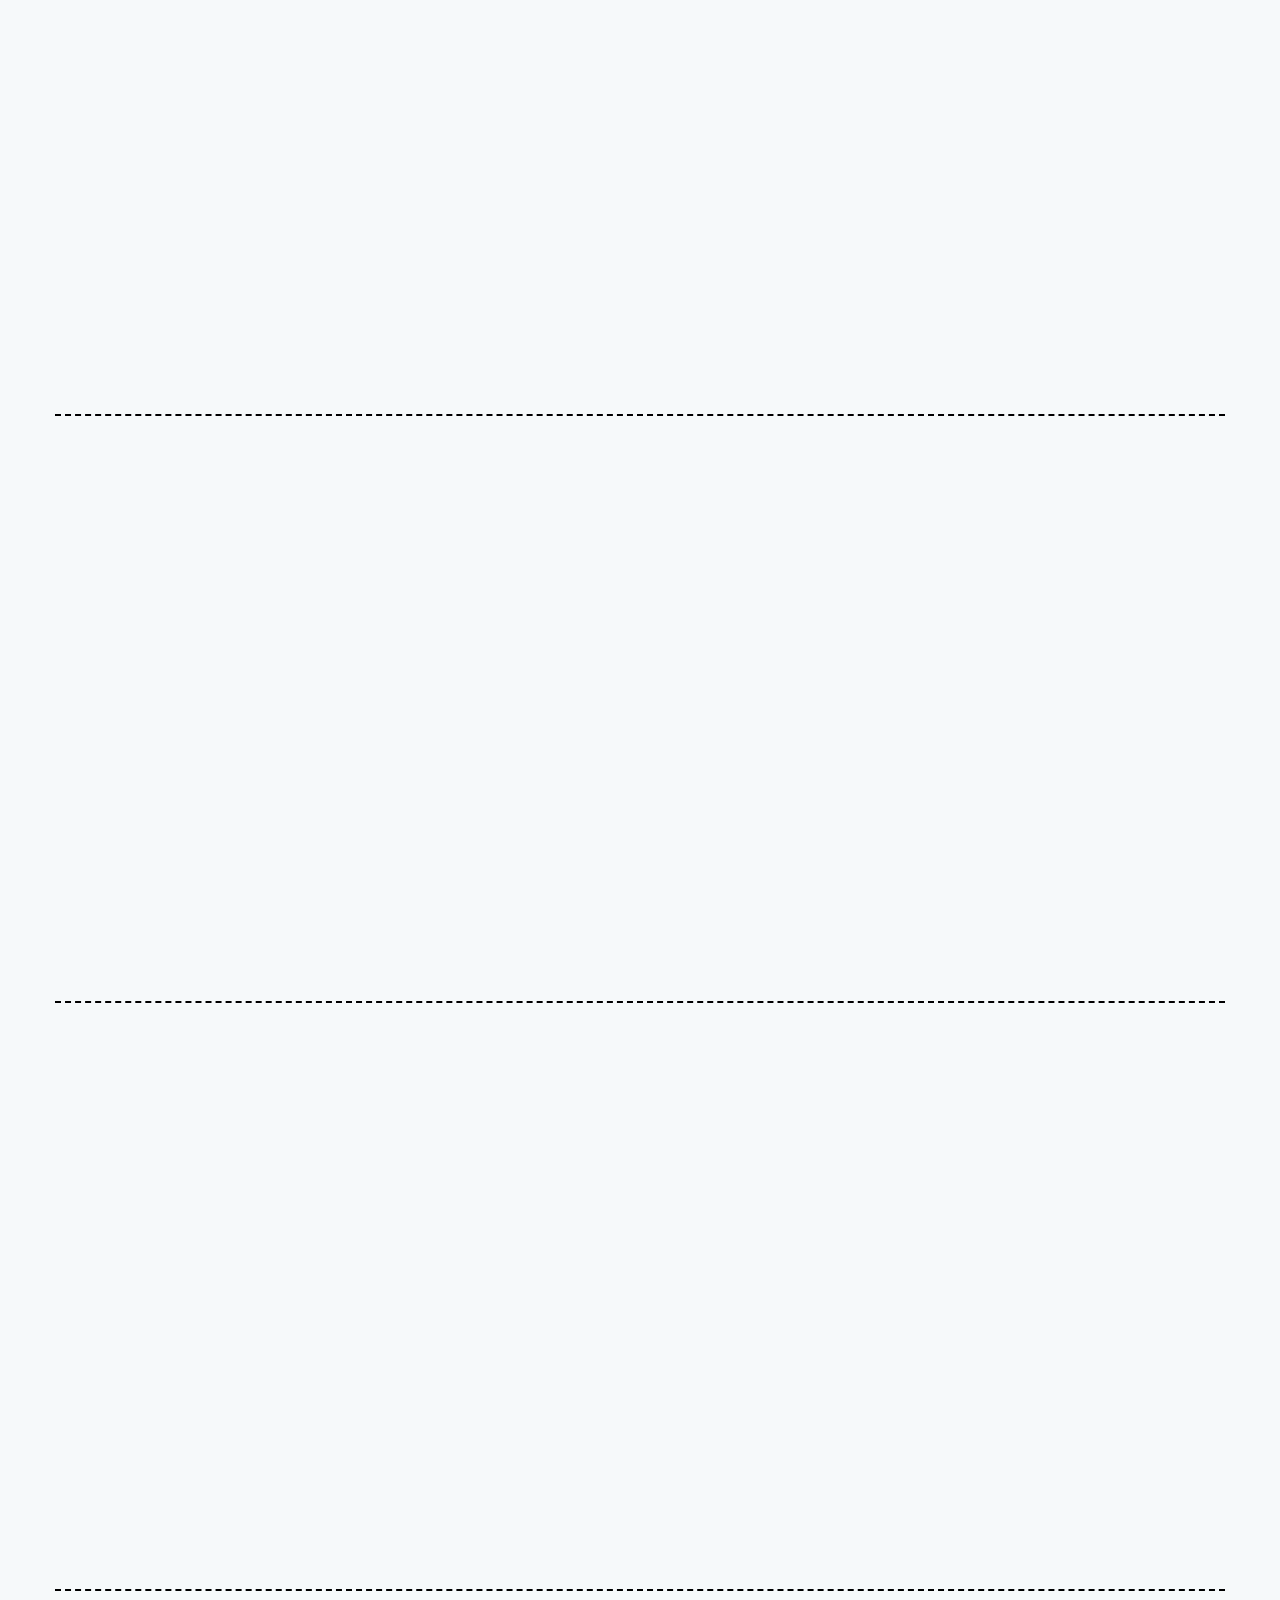
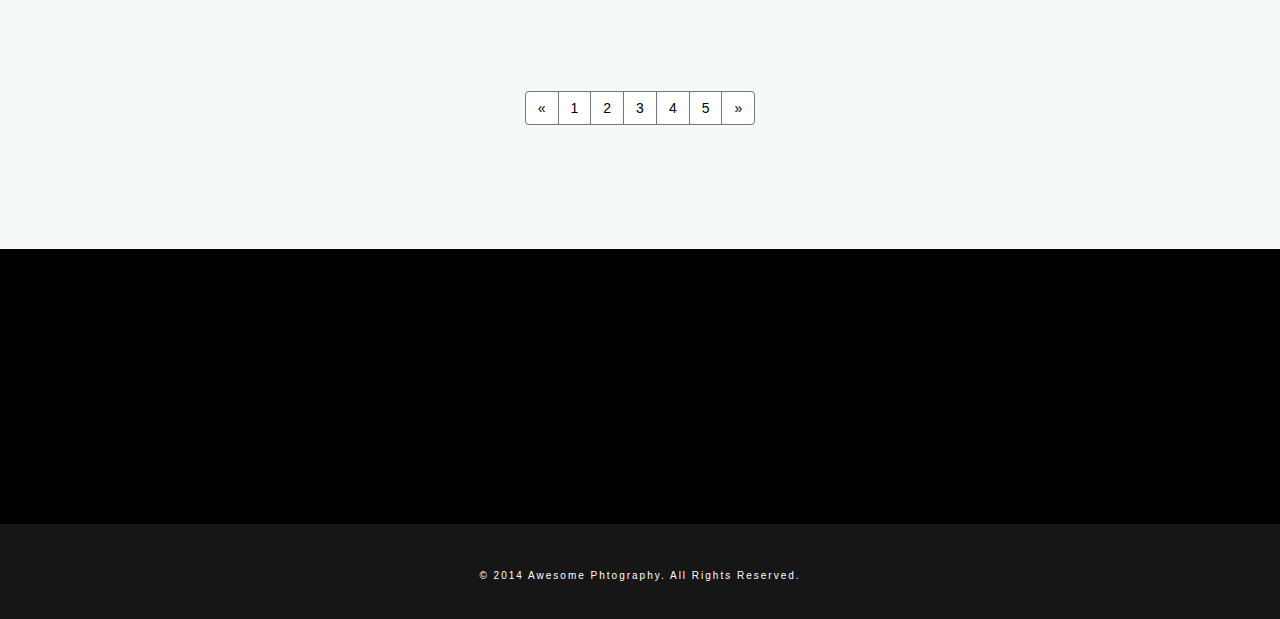
==== commit 9bdbc21b: "Inserted 400px thumbnail images" ====
--- a/blog.html
+++ b/blog.html
@@ -4,7 +4,7 @@
     <!-- Basic Page Needs
     ================================================== -->
     <meta charset="utf-8">
-    <title>Awesome Photography/Portfolio Template - Blog Page</title>
+    <title>Ryan Pream - Blog Page</title>
     <meta name="description" content="Awesome Photography/Portfolio Template is built with Bootstrap Framework and 100% mobile responsive.">
     <meta name="keywords" content="portfolio template, photography template, creative, bootstrap, html5/css5">
     <meta name="author" content="JLP Media">
@@ -79,9 +79,9 @@
     <section id="blog">
       <div class="dark-overlay vision">
         <div class="centered vision-border wow bounceIn">
-          <h4>Welcome to</h4>
-          <h2>My Blog</h2>
-          <h6>The daily photo journal with stories.</h6>
+          <h4>Ryan Pream</h4>
+          <h2>Blog</h2>
+          <h6>Interesting happenings in photography.</h6>
         </div>
       </div>
     </section>
@@ -103,7 +103,7 @@
                             </ul>
                             <img class="img-responsive" src="http://placehold.it/550x400" alt="Image">
                             <p>Use this area to describe your project. Lorem ipsum dolor sit amet, consectetur adipisicing elit. Est blanditiis dolorem culpa incidunt minus dignissimos deserunt repellat aperiam quasi sunt officia expedita beatae cupiditate, maiores repudiandae, nostrum, reiciendis facere nemo!</p>
-                            <p><strong>Want these theme for your portfolio?</strong> Awesome Photography/Portfolio Template is a bootstrap based awesome photography portfolio template. Creatively designed to present your artwork beautifully and clean. Catch more visitors and potential clients by using Solstice Photography/Portfolio Template to showcase your photography and crafts. This is mobile responsive template, very easy to use and well-documented codes.</p>
+                            <p><strong>Want these theme for your portfolio?</strong> This is mobile responsive template, very easy to use and well-documented codes.</p>
                             <a href="blog/love-is-everywhere.html" class="btn btn-primary">Read More</a>
                         </div>
                     </div>
@@ -127,7 +127,7 @@
                             <div class="clearfix"></div>
                             <p>Use this area to describe your project. Lorem ipsum dolor sit amet, consectetur adipisicing elit. Est blanditiis dolorem culpa incidunt minus dignissimos deserunt repellat aperiam quasi sunt officia expedita beatae cupiditate, maiores repudiandae, nostrum, reiciendis facere nemo!</p>
                             <p>
-                            <strong>Want these theme for your portfolio?</strong> Awesome Photography/Portfolio Template is a bootstrap based awesome photography portfolio template. Creatively designed to present your artwork beautifully and clean. Catch more visitors and potential clients by using Solstice Photography/Portfolio Template to showcase your photography and crafts. This is mobile responsive template, very easy to use and well-documented codes. <a href="#">here</a>.</p>
+                            <strong>Want these theme for your portfolio?</strong> This is mobile responsive template, very easy to use and well-documented codes. <a href="#">here</a>.</p>
                             
                             <a href="blog/things-that-connect-us.html" class="btn btn-primary">Read More</a>
                         </div>
@@ -149,7 +149,7 @@
                             <img class="img-responsive" src="http://placehold.it/550x400" alt="Image">
                             <p>Use this area to describe your project. Lorem ipsum dolor sit amet, consectetur adipisicing elit. Est blanditiis dolorem culpa incidunt minus dignissimos deserunt repellat aperiam quasi sunt officia expedita beatae cupiditate, maiores repudiandae, nostrum, reiciendis facere nemo!</p>
                             <p>
-                            <strong>Want these theme for your portfolio?</strong> Awesome Photography/Portfolio Template is a bootstrap based awesome photography portfolio template. Creatively designed to present your artwork beautifully and clean. Catch more visitors and potential clients by using Solstice Photography/Portfolio Template to showcase your photography and crafts. This is mobile responsive template, very easy to use and well-documented codes. <a href="#">here</a>.</p>
+                            <strong>Want these theme for your portfolio?</strong> This is mobile responsive template, very easy to use and well-documented codes. <a href="#">here</a>.</p>
                             
                             <a href="blog/freedom-for-everyone.html" class="btn btn-primary">Read More</a>
                         </div>
@@ -171,7 +171,7 @@
                             <img class="img-responsive" src="http://placehold.it/550x400" alt="Image">
                             <p>Use this area to describe your project. Lorem ipsum dolor sit amet, consectetur adipisicing elit. Est blanditiis dolorem culpa incidunt minus dignissimos deserunt repellat aperiam quasi sunt officia expedita beatae cupiditate, maiores repudiandae, nostrum, reiciendis facere nemo!</p>
                             <p>
-                            <strong>Want these theme for your portfolio?</strong> Awesome Photography/Portfolio Template is a bootstrap based awesome photography portfolio template. Creatively designed to present your artwork beautifully and clean. Catch more visitors and potential clients by using Solstice Photography/Portfolio Template to showcase your photography and crafts. This is mobile responsive template, very easy to use and well-documented codes. <a href="#">here</a>.</p>
+                            <strong>Want these theme for your portfolio?</strong> This is mobile responsive template, very easy to use and well-documented codes. <a href="#">here</a>.</p>
                             
                             <a href="blog/i-love-paris.html" class="btn btn-primary">Read More</a>
                         </div>
@@ -237,4 +237,4 @@
     <script type="text/javascript" src="js/main.js"></script>
 
   </body>
-</html>+</html>
--- a/css/style.css
+++ b/css/style.css
@@ -181,7 +181,7 @@
 **************************/
 .navbar-default {
     border-color: transparent;
-    background-color: #222;
+    background-color: 222;
     text-align: center;
 }
 .navbar-default .navbar-brand img {
@@ -220,9 +220,9 @@
 .navbar-default .nav li a {
     text-transform: uppercase;
     font-family: Futura, "Trebuchet MS", Arial, sans-serif;
-    font-size: 12px;
+    font-size: 14px;
     letter-spacing: 2px;
-    font-weight: 500;
+    font-weight: 900;
     color: #fff;
 }
 .navbar-default .nav li a:hover,
@@ -1398,4 +1398,4 @@
 #about-parallax .bcg {
     background-image:url('../img/09_about_parallax.jpg');
     color: #ffffff;
-}+}
